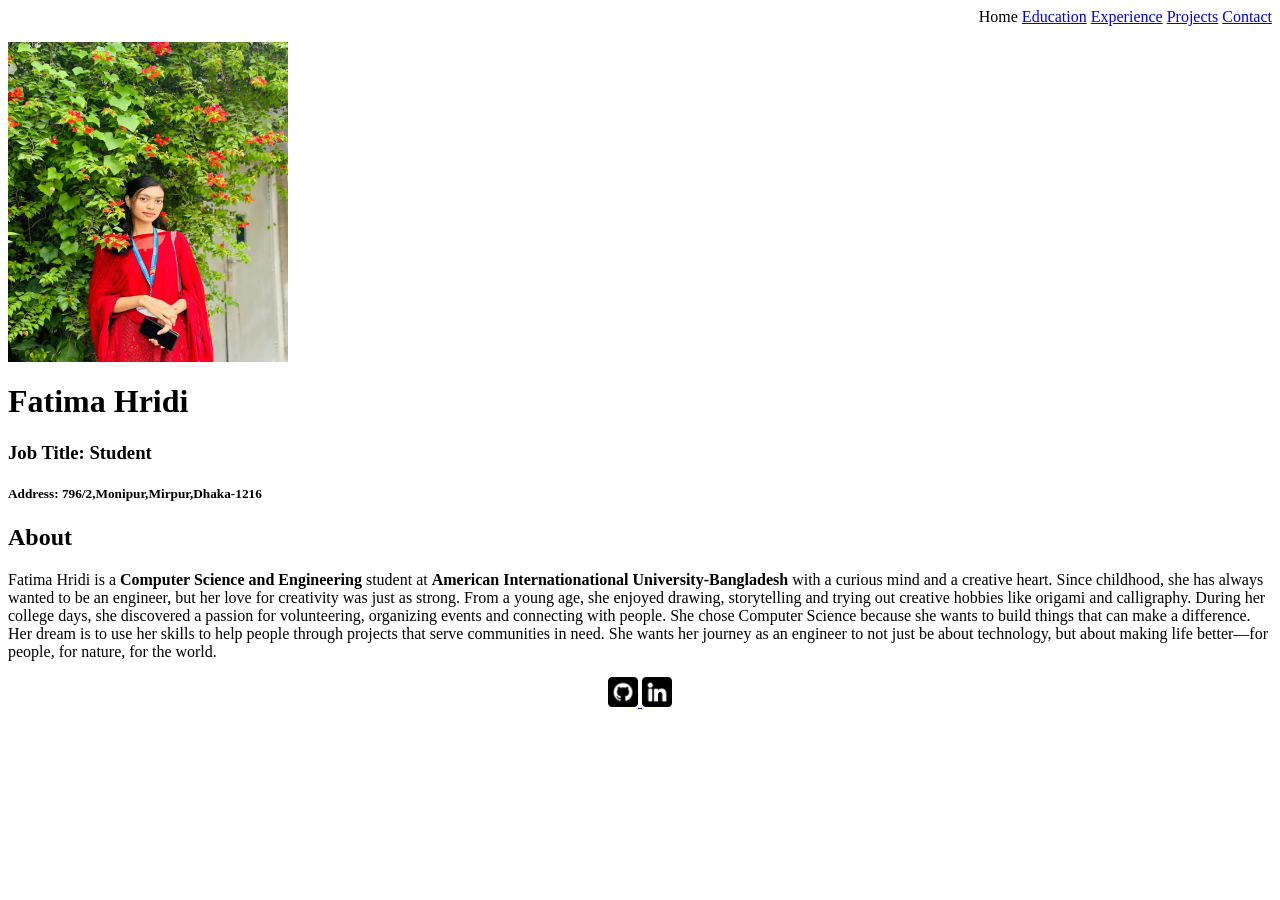
==== portfolio/index.html @ 05003a14 "updated" ====
<DOCTYPE html>
    <html>

    <head>
        <title>
            Fatima Hridi
        </title>
        <link rel="stylesheet" type="text/css" href="style.css">
    </head>

    <body>
        <header>
            <nav>
                <ul>
                    <li>Home</a></li>
                    <li><a href="html/educations.html">Education</a></li>
                    <li><a href="html/experience.html">Experience</a></li>
                    <li><a href="html/projects.html">Projects</a></li>
                    <li><a href="html/contact.html">Contact</a></li>
                </ul>
            </nav>
        </header>
        <img src="data/profile.jpg" alt="profile photo" width="280" height="320">
        <h1>Fatima Hridi</h1>
        <h3>Job Title: Student</h3>
        <h5>Address: 796/2,Monipur,Mirpur,Dhaka-1216</h5>

        <h2>About</h2>
        <p>
            Fatima Hridi is a <strong>Computer Science and Engineering</strong> student at <strong>American
                Internationational University-Bangladesh</strong> with a curious mind and a creative heart. Since
            childhood, she has always wanted to be an engineer, but her love for creativity was just as strong. From a
            young age, she enjoyed drawing, storytelling and trying out creative hobbies like origami and calligraphy.
            During her college days, she discovered a passion for volunteering, organizing events and connecting with
            people. She chose Computer Science because she wants to build things that can make a difference. Her dream
            is to use her skills to help people through projects that serve communities in need. She wants her journey
            as an engineer to not just be about technology, but about making life better—for people, for nature, for the
            world.
        </p>

        <footer>
            <a href="https://github.com/Hridi12345">
                <img src="data/github.png" width="30" height="30" alt="Github">
            </a>
            <a href="https://www.linkedin.com/in/fatima-hridi-9274a1361?trk=contact-info">
                <img src="data/linkedin.png" width="30" height="30" alt="Linkedin">
            </a>

        </footer>
    </body>



    </html>
---- portfolio/style.css ----
li {
    list-style: none;
    display: inline-block;

}

ul {
    text-align: right;
}

footer {
    text-align: center;
}
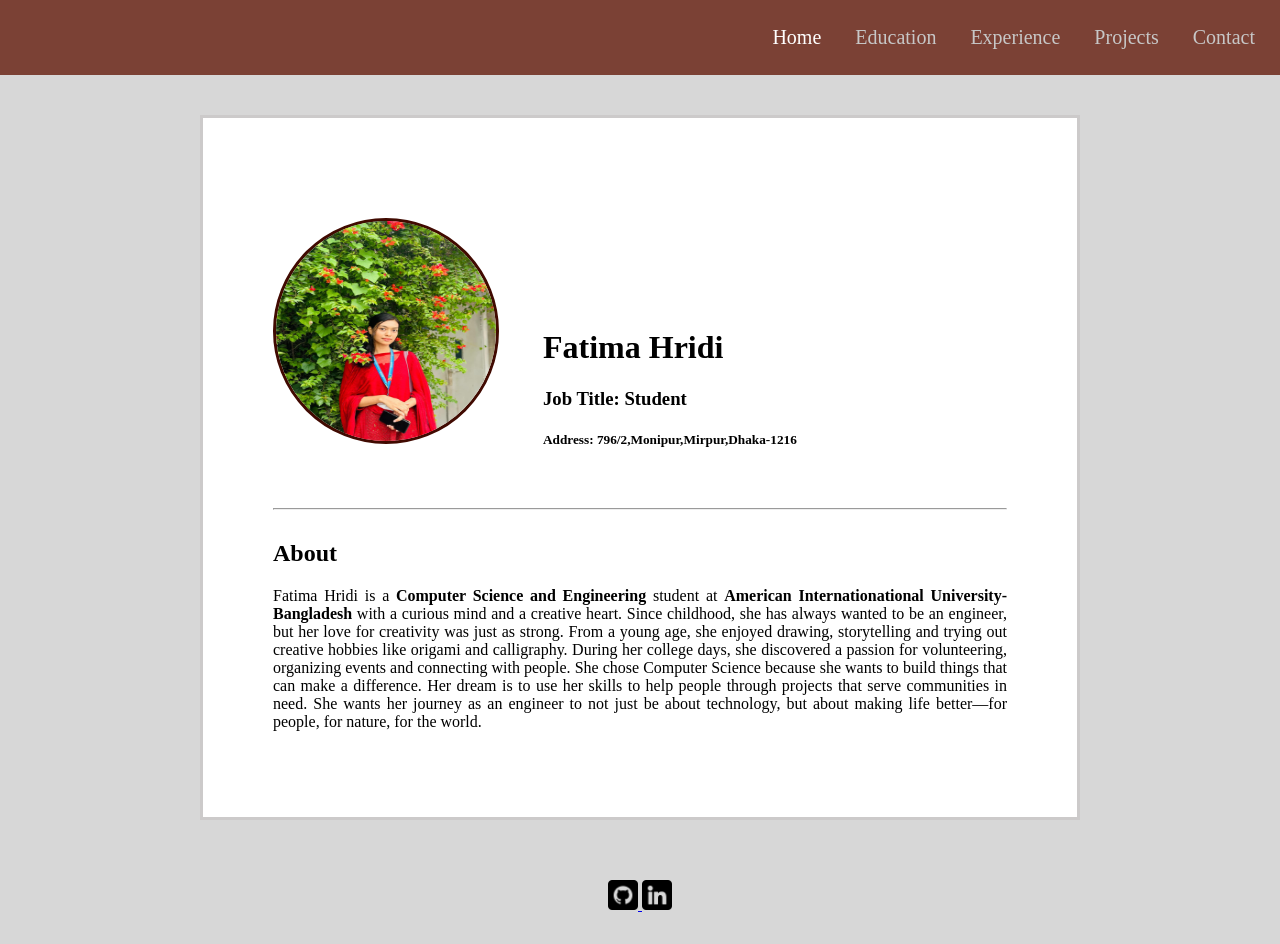
==== commit 69c87113: "pushed portfolio implementing css and pushed the previous lab tasks" ====
--- a/portfolio/index.html
+++ b/portfolio/index.html
@@ -11,32 +11,55 @@
     <body>
         <header>
             <nav>
-                <ul>
-                    <li>Home</a></li>
-                    <li><a href="html/educations.html">Education</a></li>
-                    <li><a href="html/experience.html">Experience</a></li>
-                    <li><a href="html/projects.html">Projects</a></li>
-                    <li><a href="html/contact.html">Contact</a></li>
-                </ul>
+                <div class="boxmodel-nav">
+                    <ul>
+                        <li>Home</a></li>
+                        <li><a href="html/educations.html">Education</a></li>
+                        <li><a href="html/experience.html">Experience</a></li>
+                        <li><a href="html/projects.html">Projects</a></li>
+                        <li><a href="html/contact.html">Contact</a></li>
+                    </ul>
+                </div>
             </nav>
         </header>
-        <img src="data/profile.jpg" alt="profile photo" width="280" height="320">
-        <h1>Fatima Hridi</h1>
-        <h3>Job Title: Student</h3>
-        <h5>Address: 796/2,Monipur,Mirpur,Dhaka-1216</h5>
 
-        <h2>About</h2>
-        <p>
-            Fatima Hridi is a <strong>Computer Science and Engineering</strong> student at <strong>American
-                Internationational University-Bangladesh</strong> with a curious mind and a creative heart. Since
-            childhood, she has always wanted to be an engineer, but her love for creativity was just as strong. From a
-            young age, she enjoyed drawing, storytelling and trying out creative hobbies like origami and calligraphy.
-            During her college days, she discovered a passion for volunteering, organizing events and connecting with
-            people. She chose Computer Science because she wants to build things that can make a difference. Her dream
-            is to use her skills to help people through projects that serve communities in need. She wants her journey
-            as an engineer to not just be about technology, but about making life better—for people, for nature, for the
-            world.
-        </p>
+        <div class="boxmodel">
+            <div class="boxmodel2">
+
+                <img src="data/profile.jpg" alt="profile picture" id="profile-img">
+
+                <div class="top-text">
+                    <h1>Fatima Hridi</h1>
+                    <h3>Job Title: Student</h3>
+                    <h5>Address: 796/2,Monipur,Mirpur,Dhaka-1216</h5>
+                </div>
+            </div>
+
+            <hr>
+            <div class="boxmodel2">
+                <h2>About</h2>
+                <p>
+                    Fatima Hridi is a <strong>Computer Science and Engineering</strong> student at <strong>American
+                        Internationational University-Bangladesh</strong> with a curious mind and a creative heart.
+                    Since
+                    childhood, she has always wanted to be an engineer, but her love for creativity was just as strong.
+                    From
+                    a
+                    young age, she enjoyed drawing, storytelling and trying out creative hobbies like origami and
+                    calligraphy.
+                    During her college days, she discovered a passion for volunteering, organizing events and connecting
+                    with
+                    people. She chose Computer Science because she wants to build things that can make a difference. Her
+                    dream
+                    is to use her skills to help people through projects that serve communities in need. She wants her
+                    journey
+                    as an engineer to not just be about technology, but about making life better—for people, for nature,
+                    for
+                    the
+                    world.
+                </p>
+            </div>
+        </div>
 
         <footer>
             <a href="https://github.com/Hridi12345">
--- a/portfolio/style.css
+++ b/portfolio/style.css
@@ -1,13 +1,79 @@
-li {
-    list-style: none;
+Selector {
+    Property: value;
+}
+
+
+.boxmodel-nav {
+    width: 100%;
+    background-color: rgb(123, 65, 53);
+    color: white;
     display: inline-block;
+    padding: 10px;
+    text-align: right;
+    box-sizing: border-box;
+
+    margin-bottom: 20px;
 
 }
 
-ul {
-    text-align: right;
+nav li {
+    display: inline-block;
+    padding: 0 15px;
+    font-size: 20px;
 }
 
+nav a {
+    text-decoration: none;
+    color: rgb(199, 199, 199);
+}
+
+nav a:hover {
+    color: white;
+    text-decoration: none;
+}
+
+body {
+    background-color: rgb(215, 215, 215);
+    text-align: justify;
+    margin: 0;
+    padding: 0;
+}
+
+
+.boxmodel {
+    border: 3px solid rgb(204, 202, 202);
+    background-color: white;
+    display: inline-block;
+    padding: 70px;
+    margin: 200px;
+    margin-top: 20px;
+    margin-bottom: 50px;
+}
+
+.boxmodel2 {
+
+    margin-top: 30px;
+
+}
+
+#profile-img {
+    width: 220px;
+    height: 220px;
+    margin-right: 40px;
+    border: 3px solid rgb(65, 10, 1);
+    border-radius: 60%;
+}
+
+.top-text {
+    display: inline-block;
+    margin: 0;
+    margin-bottom: 30px;
+}
+
+
 footer {
+
     text-align: center;
+    margin-top: 10px;
+    margin-bottom: 30px;
 }
